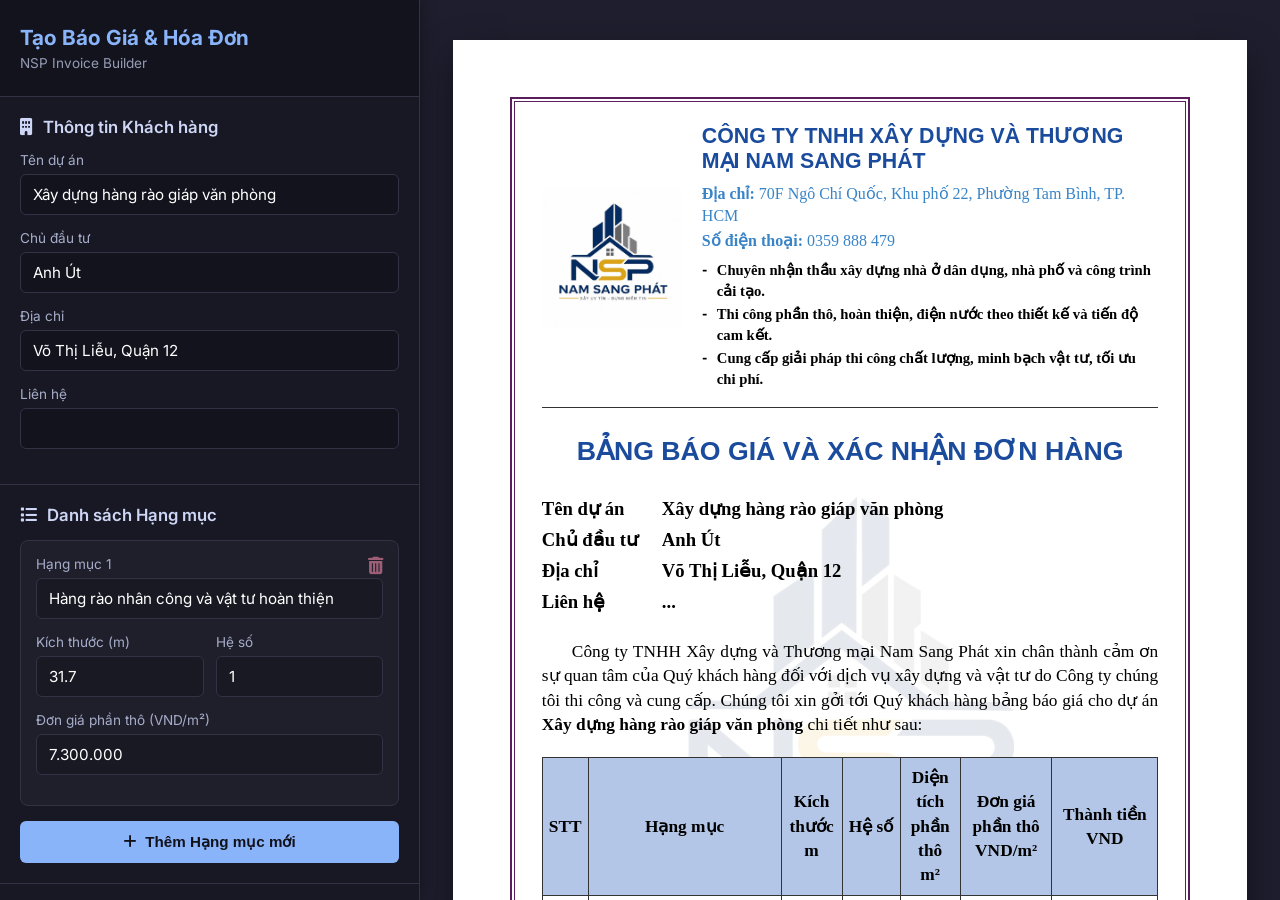
==== index.html @ b82094a4 "Move index.html to root" ====
<!DOCTYPE html>
<html lang="vi">
<head>
    <meta charset="UTF-8">
    <meta name="viewport" content="width=device-width, initial-scale=1.0">
    <title>Trình Tạo Báo Giá - Nam Sang Phát</title>
    <link href="https://fonts.googleapis.com/css2?family=Inter:wght@400;500;600;700&family=Times+New+Roman&display=swap" rel="stylesheet">
    <link rel="stylesheet" href="invoice-generator/style.css">
    <!-- FontAwesome -->
    <link rel="stylesheet" href="https://cdnjs.cloudflare.com/ajax/libs/font-awesome/6.4.0/css/all.min.css">
</head>
<body>
    <div class="app-container">
        <!-- Sidebar / Editor -->
        <aside class="editor-panel no-print">
            <header class="editor-header">
                <h1>Tạo Báo Giá & Hóa Đơn</h1>
                <p>NSP Invoice Builder</p>
            </header>

            <div class="editor-section">
                <h2><i class="fas fa-building"></i> Thông tin Khách hàng</h2>
                <div class="form-group">
                    <label>Tên dự án</label>
                    <input type="text" id="inp-project-name" value="Xây dựng hàng rào giáp văn phòng">
                </div>
                <div class="form-group">
                    <label>Chủ đầu tư</label>
                    <input type="text" id="inp-client-name" value="Anh Út">
                </div>
                <div class="form-group">
                    <label>Địa chỉ</label>
                    <input type="text" id="inp-client-address" value="Võ Thị Liễu, Quận 12">
                </div>
                <div class="form-group">
                    <label>Liên hệ</label>
                    <input type="text" id="inp-client-contact" value="">
                </div>
            </div>

            <div class="editor-section">
                <h2><i class="fas fa-list"></i> Danh sách Hạng mục</h2>
                <div id="editor-items-container">
                    <!-- Items injected here by JS -->
                </div>
                <button id="btn-add-item" class="btn-primary"><i class="fas fa-plus"></i> Thêm Hạng mục mới</button>
            </div>

            <div class="editor-section">
                <h2><i class="fas fa-file-alt"></i> Diễn giải công việc</h2>
                <textarea id="inp-descriptions" rows="8" placeholder="Nhập các bước diễn giải công việc, mỗi bước 1 dòng."></textarea>
            </div>

            <div class="editor-actions">
                <button id="btn-save" class="btn-secondary"><i class="fas fa-save"></i> Lưu Nháp</button>
                <button id="btn-print" class="btn-primary"><i class="fas fa-print"></i> In / Xuất PDF</button>
            </div>
        </aside>

        <!-- Preview Area -->
        <main class="preview-panel">
            <div class="paper-wrapper">
                <div class="a4-paper print-content">
                    <div class="page-border">
                        
                        <div class="invoice-header">
                            <div class="logo-container">
                                <!-- NSP Logo Image -->
                                <img src="invoice-generator/logo.jpg" alt="Nam Sang Phát Logo" class="nsp-logo" style="width: 140px; height: auto;">
                            </div>
                            
                            <div class="company-info">
                                <h2>CÔNG TY TNHH XÂY DỰNG VÀ THƯƠNG MẠI NAM SANG PHÁT</h2>
                                <p><strong>Địa chỉ:</strong> 70F Ngô Chí Quốc, Khu phố 22, Phường Tam Bình, TP. HCM</p>
                                <p><strong>Số điện thoại:</strong> 0359 888 479</p>
                                <ul class="company-features">
                                    <li>Chuyên nhận thầu xây dựng nhà ở dân dụng, nhà phố và công trình cải tạo.</li>
                                    <li>Thi công phần thô, hoàn thiện, điện nước theo thiết kế và tiến độ cam kết.</li>
                                    <li>Cung cấp giải pháp thi công chất lượng, minh bạch vật tư, tối ưu chi phí.</li>
                                </ul>
                            </div>
                        </div>

                        <hr class="header-divider">

                        <div class="invoice-title">
                            <h1>BẢNG BÁO GIÁ VÀ XÁC NHẬN ĐƠN HÀNG</h1>
                        </div>

                        <div class="project-info-grid">
                            <div class="info-label">Tên dự án</div>
                            <div class="info-value" id="out-project-name">...</div>
                            
                            <div class="info-label">Chủ đầu tư</div>
                            <div class="info-value" id="out-client-name">...</div>
                            
                            <div class="info-label">Địa chỉ</div>
                            <div class="info-value" id="out-client-address">...</div>
                            
                            <div class="info-label">Liên hệ</div>
                            <div class="info-value" id="out-client-contact"></div>
                        </div>

                        <div class="invoice-intro">
                            Công ty TNHH Xây dựng và Thương mại Nam Sang Phát xin chân thành cảm ơn sự quan tâm của Quý khách hàng đối với dịch vụ xây dựng và vật tư do Công ty chúng tôi thi công và cung cấp. Chúng tôi xin gởi tới Quý khách hàng bảng báo giá cho dự án <strong id="out-project-name-bold">...</strong> chi tiết như sau:
                        </div>

                        <table class="invoice-table">
                            <thead>
                                <tr>
                                    <th width="5%">STT</th>
                                    <th width="35%">Hạng mục</th>
                                    <th width="10%">Kích thước<br>m</th>
                                    <th width="10%">Hệ số</th>
                                    <th width="10%">Diện tích<br>phần thô<br>m²</th>
                                    <th width="15%">Đơn giá<br>phần thô<br>VND/m²</th>
                                    <th width="15%">Thành tiền<br>VND</th>
                                </tr>
                            </thead>
                            <tbody id="out-table-body">
                                <!-- JS will inject rows here -->
                            </tbody>
                            <tfoot>
                                <tr>
                                    <td colspan="6" class="text-right"><strong>TỔNG CỘNG</strong></td>
                                    <td class="text-right"><strong id="out-total">0</strong></td>
                                </tr>
                            </tfoot>
                        </table>
                        
                        <div class="amount-in-words">
                            Bằng chữ: <span id="out-total-words">Không đồng.</span>
                        </div>

                        <div class="work-descriptions">
                            <div class="work-desc-title">DIỄN GIẢI CÔNG VIỆC</div>
                            <ol id="out-descriptions-list">
                                <!-- JS will inject li here -->
                            </ol>
                        </div>
                        
                    </div>
                </div>
            </div>
        </main>
    </div>
    <script src="invoice-generator/app.js"></script>
</body>
</html>
---- invoice-generator/style.css ----
:root {
    --bg-dark: #11111b;
    --panel-dark: #181825;
    --border-dark: #313244;
    --text-light: #cdd6f4;
    --accent: #89b4fa;
    --accent-hover: #b4befe;
    --danger: #f38ba8;
    
    --paper-bg: #ffffff;
    --paper-text: #000000;
    --nsp-blue: #1A4B9C;
    --nsp-dark-blue: #0A1C40;
    --nsp-gold: #C69E58;
    --table-header: #B4C6E7;
}

* { box-sizing: border-box; margin: 0; padding: 0; }

body {
    font-family: 'Inter', sans-serif;
    background-color: var(--bg-dark);
    color: var(--text-light);
    height: 100vh;
    overflow: hidden;
}

.app-container {
    display: flex;
    height: 100vh;
    width: 100vw;
}

/* Editor Panel */
.editor-panel {
    width: 420px;
    background-color: var(--panel-dark);
    border-right: 1px solid var(--border-dark);
    display: flex;
    flex-direction: column;
    overflow-y: auto;
    flex-shrink: 0;
    box-shadow: 2px 0 15px rgba(0,0,0,0.3);
    z-index: 10;
}

.editor-header {
    padding: 25px 20px;
    border-bottom: 1px solid var(--border-dark);
    background-color: rgba(0,0,0,0.2);
}

.editor-header h1 {
    font-size: 1.3rem;
    color: var(--accent);
    font-weight: 700;
}

.editor-header p {
    font-size: 0.85rem;
    opacity: 0.7;
    margin-top: 5px;
}

.editor-section {
    padding: 20px;
    border-bottom: 1px solid var(--border-dark);
}

.editor-section h2 {
    font-size: 1.05rem;
    margin-bottom: 15px;
    display: flex;
    align-items: center;
    gap: 10px;
    color: var(--text-light);
    font-weight: 600;
}

.form-group {
    margin-bottom: 15px;
}

.form-group label {
    display: block;
    font-size: 0.85rem;
    margin-bottom: 6px;
    color: #a6adc8;
}

.form-group input, .form-group textarea {
    width: 100%;
    padding: 10px 12px;
    background: rgba(0,0,0,0.2);
    border: 1px solid var(--border-dark);
    border-radius: 6px;
    color: white;
    font-family: 'Inter', sans-serif;
    transition: all 0.2s;
    font-size: 0.95rem;
}

.form-group input:focus, .form-group textarea:focus {
    outline: none;
    border-color: var(--accent);
    box-shadow: 0 0 0 2px rgba(137, 180, 250, 0.2);
}

.item-editor-card {
    background: rgba(255,255,255,0.03);
    border: 1px solid var(--border-dark);
    padding: 15px;
    border-radius: 8px;
    margin-bottom: 15px;
    position: relative;
}

.item-editor-card .remove-btn {
    position: absolute;
    top: 15px;
    right: 15px;
    background: none;
    border: none;
    color: var(--danger);
    cursor: pointer;
    font-size: 1.1rem;
    opacity: 0.6;
    transition: opacity 0.2s;
}

.item-editor-card .remove-btn:hover {
    opacity: 1;
}

.item-grid {
    display: grid;
    grid-template-columns: 1fr 1fr;
    gap: 12px;
}

button.btn-primary {
    background-color: var(--accent);
    color: #11111b;
    border: none;
    padding: 12px 15px;
    border-radius: 6px;
    cursor: pointer;
    font-weight: 600;
    width: 100%;
    display: flex;
    align-items: center;
    justify-content: center;
    gap: 8px;
    transition: all 0.2s;
    font-size: 0.95rem;
}

button.btn-primary:hover {
    background-color: var(--accent-hover);
    transform: translateY(-1px);
}

.editor-actions {
    padding: 25px 20px;
    display: flex;
    gap: 12px;
    margin-top: auto;
    background-color: rgba(0,0,0,0.2);
}

button.btn-secondary {
    background-color: transparent;
    color: var(--accent);
    border: 1px solid var(--accent);
    padding: 12px 15px;
    border-radius: 6px;
    cursor: pointer;
    font-weight: 600;
    flex: 1;
    display: flex;
    align-items: center;
    justify-content: center;
    gap: 8px;
    transition: all 0.2s;
    font-size: 0.95rem;
}

button.btn-secondary:hover {
    background-color: rgba(137, 180, 250, 0.1);
}

/* Preview Panel */
.preview-panel {
    flex: 1;
    background-color: #1e1e2e;
    overflow-y: auto;
    padding: 40px;
    display: flex;
    justify-content: center;
    align-items: flex-start;
}

.paper-wrapper {
    position: relative;
}

.a4-paper {
    background-color: var(--paper-bg);
    color: var(--paper-text);
    width: 210mm;
    min-height: 297mm;
    box-shadow: 0 15px 35px rgba(0,0,0,0.4);
    padding: 15mm; 
    font-family: 'Times New Roman', Times, serif;
    font-size: 13pt;
    line-height: 1.4;
    position: relative;
    z-index: 1;
}

.a4-paper::before {
    content: "";
    position: absolute;
    top: 50%;
    left: 50%;
    transform: translate(-50%, -50%);
    width: 70%;
    height: 70%;
    background-image: url('logo.jpg');
    background-repeat: no-repeat;
    background-position: center;
    background-size: contain;
    opacity: 0.1; /* Làm mờ watermark */
    z-index: -1;
    pointer-events: none;
}

.page-border {
    border: 2px solid #5A1E5C;
    outline: 1px solid #5A1E5C;
    outline-offset: -5px;
    min-height: 100%;
    padding: 25px 30px;
}

/* Invoice Header */
.invoice-header {
    display: flex;
    align-items: center;
    gap: 20px;
}

.logo-container {
    width: 140px;
    display: flex;
    flex-direction: column;
    align-items: center;
    text-align: center;
}

.logo-text {
    font-family: Arial, sans-serif;
    font-weight: 800;
    font-size: 26px;
    color: var(--nsp-blue);
    margin-top: -15px;
    letter-spacing: 1px;
}

.logo-name {
    font-family: Arial, sans-serif;
    font-weight: bold;
    font-size: 11px;
    color: var(--nsp-blue);
}

.logo-slogan {
    font-family: Arial, sans-serif;
    font-size: 6px;
    color: #666;
    margin-top: 3px;
    white-space: nowrap;
}

.company-info {
    flex: 1;
}

.company-info h2 {
    font-family: Arial, sans-serif;
    color: var(--nsp-blue);
    font-size: 16pt;
    margin-bottom: 8px;
    line-height: 1.2;
}

.company-info p {
    margin: 2px 0;
    font-size: 12pt;
    color: #3884c7; 
}

.company-features {
    list-style: none;
    margin-top: 8px;
    padding-left: 0;
}

.company-features li {
    font-size: 11pt;
    position: relative;
    padding-left: 15px;
    margin-bottom: 3px;
    font-weight: bold;
}
.company-features li::before {
    content: "˗";
    position: absolute;
    left: 0;
}

.header-divider {
    border: none;
    border-top: 1px solid #333;
    margin: 15px 0 25px 0;
}

.invoice-title {
    text-align: center;
    margin-bottom: 25px;
}

.invoice-title h1 {
    font-family: Arial, sans-serif;
    color: var(--nsp-blue);
    font-size: 20pt;
    font-weight: bold;
}

.project-info-grid {
    display: grid;
    grid-template-columns: 120px 1fr;
    row-gap: 5px;
    font-weight: bold;
    font-size: 14pt;
    margin-bottom: 25px;
}

.invoice-intro {
    text-align: justify;
    text-indent: 30px;
    margin-bottom: 20px;
}

.invoice-table {
    width: 100%;
    border-collapse: collapse;
    margin-bottom: 10px;
    text-align: center;
}

.invoice-table th, .invoice-table td {
    border: 1px solid #333;
    padding: 8px 6px;
    vertical-align: middle;
}

.invoice-table th {
    background-color: var(--table-header);
    font-weight: bold;
}

.invoice-table tfoot td {
    background-color: var(--table-header);
}

.text-right {
    text-align: right;
    padding-right: 12px !important;
}

.amount-in-words {
    font-size: 13pt;
    margin-bottom: 25px;
    font-weight: bold;
}

.amount-in-words span {
    font-style: italic;
    font-weight: normal;
}

.work-descriptions {
    margin-top: 20px;
}

.work-desc-title {
    background-color: #FDF1D7;
    display: inline-block;
    padding: 3px 10px;
    font-size: 13pt;
    font-weight: bold;
    margin-bottom: 10px;
    font-family: Arial, sans-serif;
}

.work-descriptions ol {
    padding-left: 25px;
    text-align: justify;
}
.work-descriptions li {
    margin-bottom: 5px;
}

/* Print Styles */
@media print {
    .no-print, .editor-panel { 
        display: none !important; 
    }
    .app-container { 
        height: auto; 
        overflow: visible; 
        display: block;
    }
    body { 
        background: white; 
        height: auto; 
        overflow: visible; 
    }
    .preview-panel { 
        padding: 0; 
        background: white; 
        display: block; 
    }
    .a4-paper { 
        box-shadow: none; 
        margin: 0; 
        width: 100%; 
        min-height: auto;
        padding: 0; /* Let print dialog handle margins */
    }
    @page {
        size: A4;
        margin: 10mm;
    }
    .page-border {
        border-color: #5A1E5C; 
        outline-color: #5A1E5C;
        -webkit-print-color-adjust: exact;
        print-color-adjust: exact;
    }
    .invoice-table th, .invoice-table tfoot td, .work-desc-title, .logo-container * {
        -webkit-print-color-adjust: exact;
        print-color-adjust: exact;
    }
}
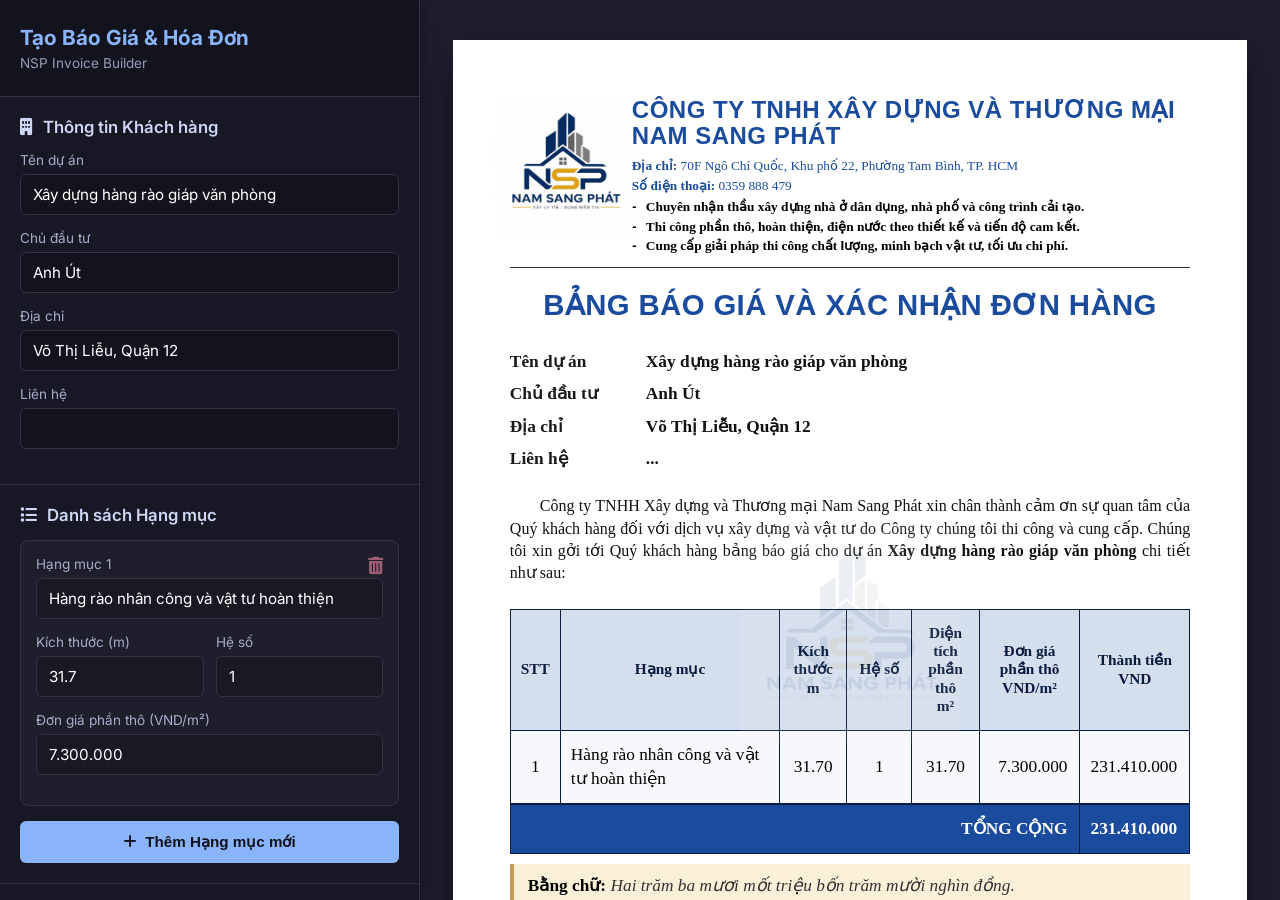
==== commit 48735772: "Move index.html to root" ====
--- a/index.html
+++ b/index.html
@@ -61,7 +61,7 @@
         <main class="preview-panel">
             <div class="paper-wrapper">
                 <div class="a4-paper print-content">
-                    <div class="page-border">
+                <img src="invoice-generator/logo.jpg" alt="" class="watermark-image" aria-hidden="true">
                         
                         <div class="invoice-header">
                             <div class="logo-container">
--- a/invoice-generator/style.css
+++ b/invoice-generator/style.css
@@ -219,39 +219,49 @@
 }
 
 .a4-paper::before {
-    content: "";
+    display: none;
+}
+
+.page-border {
+    border: 7px solid var(--nsp-dark-blue);
+    outline: 8px solid rgba(26, 75, 156, 0.22);
+    outline-offset: -8px;
+    min-height: 100%;
+    padding: 22px 24px;
+    position: relative;
+    background: #ffffff;
+}
+
+/* Watermark image for print and screen */
+.watermark-image {
     position: absolute;
     top: 50%;
     left: 50%;
+    width: 45%;
+    max-width: 220px;
     transform: translate(-50%, -50%);
-    width: 70%;
-    height: 70%;
-    background-image: url('logo.jpg');
-    background-repeat: no-repeat;
-    background-position: center;
-    background-size: contain;
-    opacity: 0.1; /* Làm mờ watermark */
-    z-index: -1;
+    opacity: 0.08;
+    z-index: 0;
     pointer-events: none;
 }
 
-.page-border {
-    border: 2px solid #5A1E5C;
-    outline: 1px solid #5A1E5C;
-    outline-offset: -5px;
-    min-height: 100%;
-    padding: 25px 30px;
+.page-border::before {
+    content: "";
+    position: absolute;
+    inset: 12px;
+    border: 1px dashed rgba(26, 75, 156, 0.32);
+    pointer-events: none;
 }
 
 /* Invoice Header */
 .invoice-header {
     display: flex;
-    align-items: center;
-    gap: 20px;
+    align-items: flex-start;
+    gap: 12px;
 }
 
 .logo-container {
-    width: 140px;
+    width: 110px;
     display: flex;
     flex-direction: column;
     align-items: center;
@@ -284,45 +294,57 @@
 
 .company-info {
     flex: 1;
+    text-align: left;
 }
 
 .company-info h2 {
     font-family: Arial, sans-serif;
     color: var(--nsp-blue);
-    font-size: 16pt;
+    font-size: 18pt;
     margin-bottom: 8px;
-    line-height: 1.2;
+    line-height: 1.1;
+    text-transform: uppercase;
+    letter-spacing: 0.5px;
 }
 
 .company-info p {
     margin: 2px 0;
-    font-size: 12pt;
-    color: #3884c7; 
+    font-size: 10pt;
+    color: #1A4B9C;
+    line-height: 1.3;
+}
+
+.company-info .company-note {
+    font-size: 10pt;
+    margin-top: 4px;
+    color: #333;
+    font-weight: 600;
 }
 
 .company-features {
     list-style: none;
-    margin-top: 8px;
+    margin-top: 4px;
     padding-left: 0;
 }
 
 .company-features li {
-    font-size: 11pt;
+    font-size: 10pt;
     position: relative;
-    padding-left: 15px;
-    margin-bottom: 3px;
-    font-weight: bold;
+    padding-left: 14px;
+    margin-bottom: 1px;
+    font-weight: 600;
 }
 .company-features li::before {
     content: "˗";
     position: absolute;
     left: 0;
+    top: 0;
 }
 
 .header-divider {
     border: none;
     border-top: 1px solid #333;
-    margin: 15px 0 25px 0;
+    margin: 10px 0 16px 0;
 }
 
 .invoice-title {
@@ -333,23 +355,44 @@
 .invoice-title h1 {
     font-family: Arial, sans-serif;
     color: var(--nsp-blue);
-    font-size: 20pt;
+    font-size: 22pt;
     font-weight: bold;
+    letter-spacing: 0.4px;
+    margin: 0;
 }
 
 .project-info-grid {
     display: grid;
-    grid-template-columns: 120px 1fr;
-    row-gap: 5px;
-    font-weight: bold;
-    font-size: 14pt;
-    margin-bottom: 25px;
+    grid-template-columns: 120px minmax(220px, 1fr);
+    row-gap: 8px;
+    column-gap: 16px;
+    font-weight: 600;
+    font-size: 13pt;
+    margin-bottom: 24px;
+}
+
+.project-info-grid .info-label,
+.project-info-grid .info-value {
+    display: block;
+}
+
+.project-info-grid .info-label {
+    text-align: left;
+    color: #1a1a1a;
+}
+
+.project-info-grid .info-value {
+    text-align: left;
+    font-weight: 700;
+    color: #111;
 }
 
 .invoice-intro {
     text-align: justify;
     text-indent: 30px;
-    margin-bottom: 20px;
+    margin-bottom: 24px;
+    font-size: 12pt;
+    color: #111;
 }
 
 .invoice-table {
@@ -360,18 +403,43 @@
 }
 
 .invoice-table th, .invoice-table td {
-    border: 1px solid #333;
-    padding: 8px 6px;
+    border: 1px solid var(--nsp-dark-blue);
+    padding: 12px 10px;
     vertical-align: middle;
 }
 
 .invoice-table th {
-    background-color: var(--table-header);
-    font-weight: bold;
+    background-color: rgba(26, 75, 156, 0.18);
+    color: var(--nsp-dark-blue);
+    font-weight: 700;
+    font-size: 11.5pt;
+    line-height: 1.2;
+}
+
+.invoice-table thead th {
+    padding-top: 14px;
+    padding-bottom: 14px;
+}
+
+.invoice-table tbody tr:nth-child(odd) {
+    background-color: rgba(26, 75, 156, 0.04);
+}
+
+.invoice-table tbody td:nth-child(2) {
+    text-align: left;
+    padding-left: 14px;
+    font-weight: 500;
 }
 
 .invoice-table tfoot td {
-    background-color: var(--table-header);
+    background-color: var(--nsp-blue);
+    color: #ffffff;
+    font-weight: 700;
+    border-top: 2px solid var(--nsp-dark-blue);
+}
+
+.invoice-table tfoot td.text-right {
+    background-color: var(--nsp-blue);
 }
 
 .text-right {
@@ -381,13 +449,17 @@
 
 .amount-in-words {
     font-size: 13pt;
-    margin-bottom: 25px;
+    margin-bottom: 24px;
     font-weight: bold;
+    background-color: #f9f1d7;
+    border-left: 4px solid #c69e58;
+    padding: 10px 14px;
 }
 
 .amount-in-words span {
     font-style: italic;
     font-weight: normal;
+    color: #333;
 }
 
 .work-descriptions {
@@ -439,6 +511,12 @@
         min-height: auto;
         padding: 0; /* Let print dialog handle margins */
     }
+    .watermark-image {
+        opacity: 0.08;
+        -webkit-print-color-adjust: exact;
+        print-color-adjust: exact;
+        display: block;
+    }
     @page {
         size: A4;
         margin: 10mm;
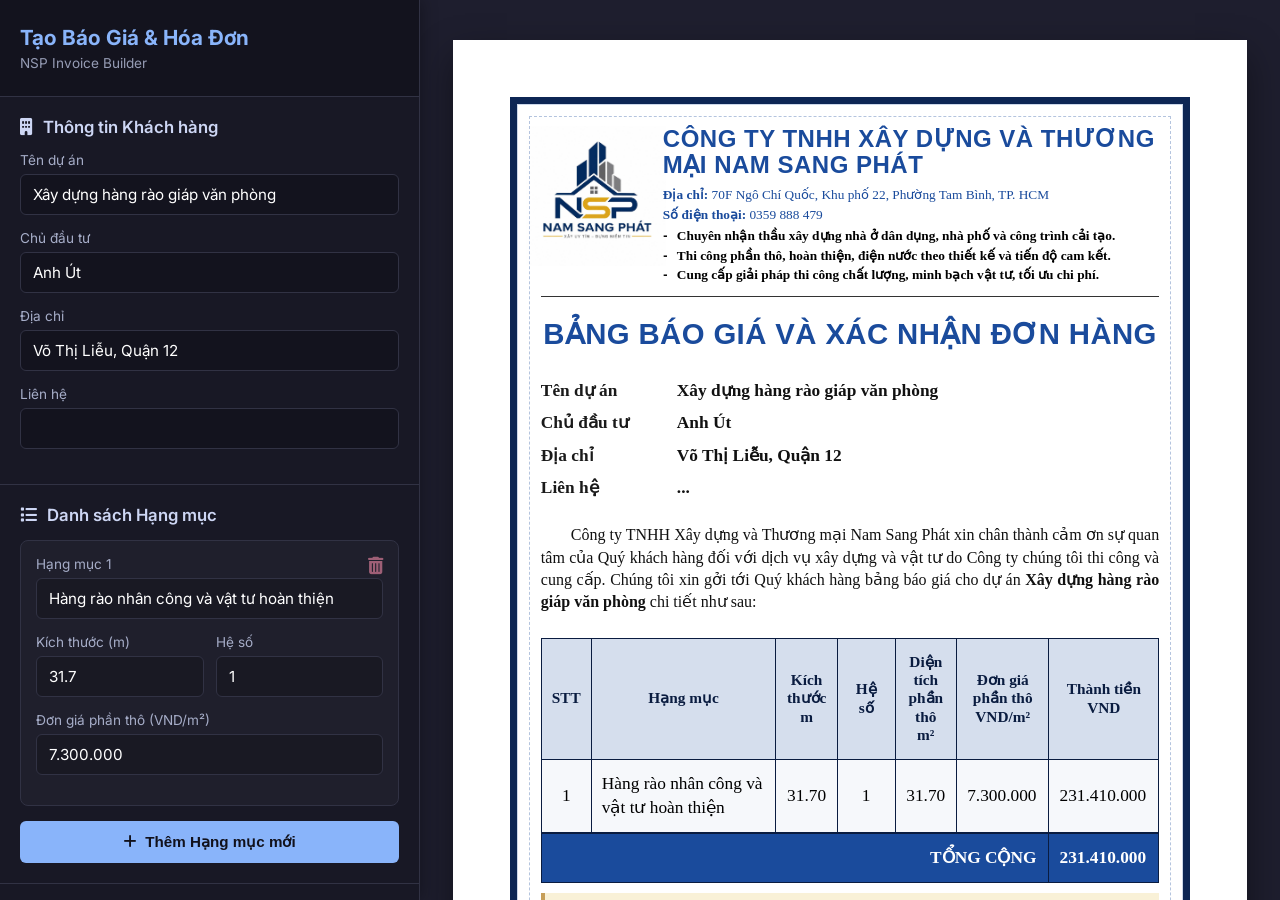
==== commit eead5cda: "Move index.html to root" ====
--- a/index.html
+++ b/index.html
@@ -61,7 +61,8 @@
         <main class="preview-panel">
             <div class="paper-wrapper">
                 <div class="a4-paper print-content">
-                <img src="invoice-generator/logo.jpg" alt="" class="watermark-image" aria-hidden="true">
+                    <img src="invoice-generator/logo.jpg" alt="" class="watermark-image" aria-hidden="true">
+                    <div class="page-border">
                         
                         <div class="invoice-header">
                             <div class="logo-container">
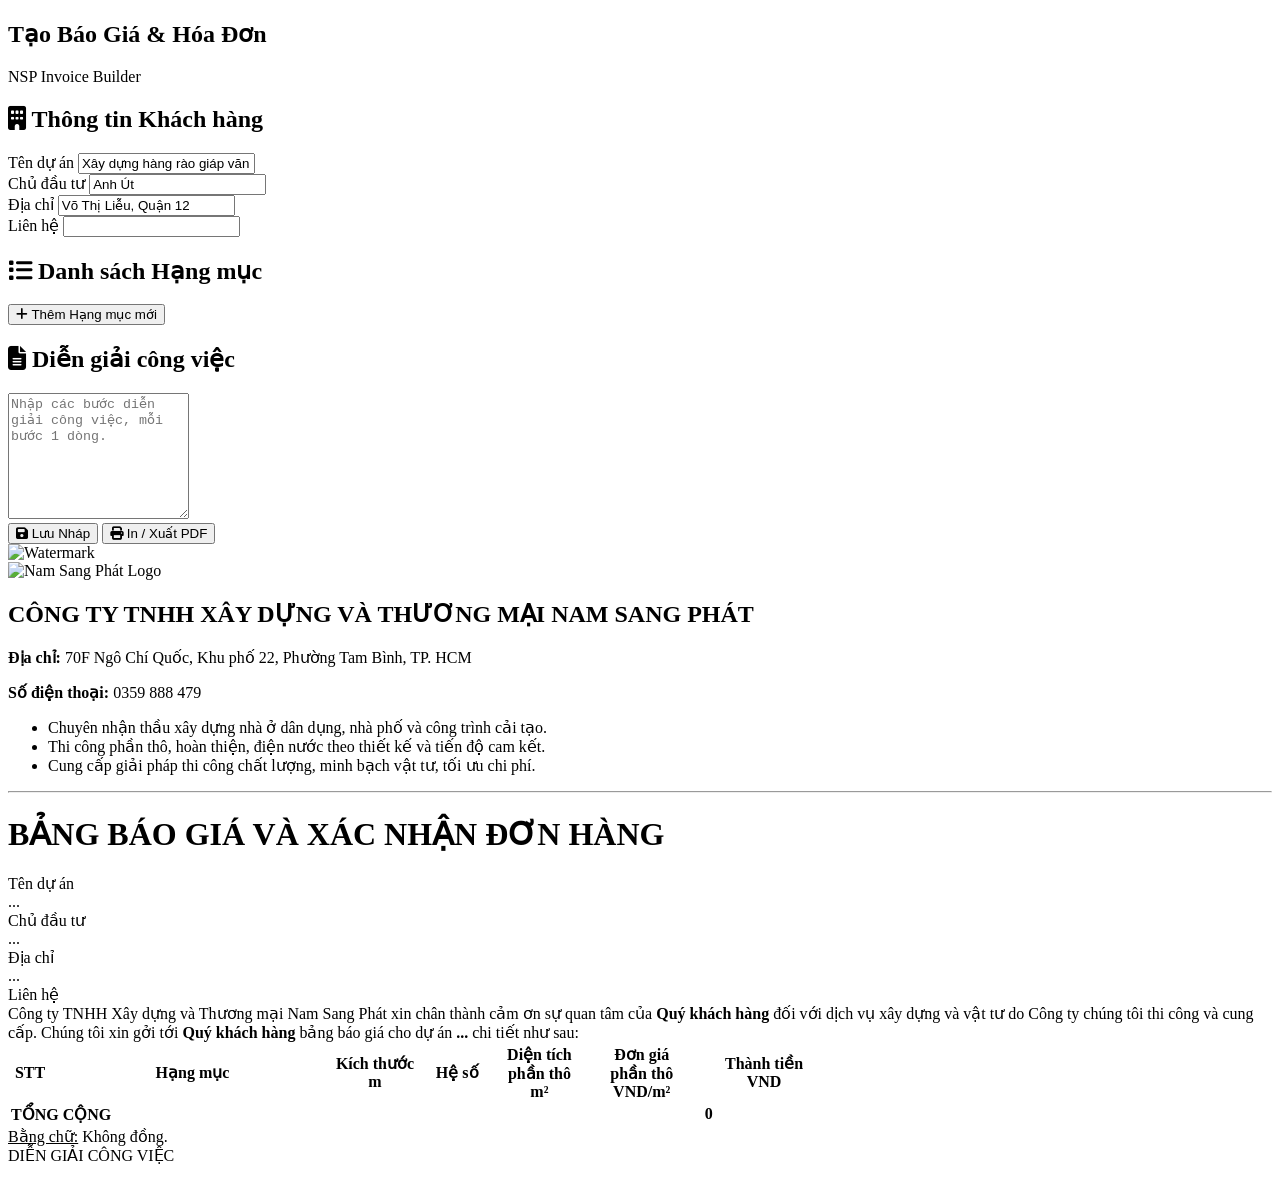
==== commit 5d084f82: "Update stylesheet and script references in index.html" ====
--- a/index.html
+++ b/index.html
@@ -5,7 +5,7 @@
     <meta name="viewport" content="width=device-width, initial-scale=1.0">
     <title>Trình Tạo Báo Giá - Nam Sang Phát</title>
     <link href="https://fonts.googleapis.com/css2?family=Inter:wght@400;500;600;700&family=Times+New+Roman&display=swap" rel="stylesheet">
-    <link rel="stylesheet" href="invoice-generator/style.css">
+    <link rel="stylesheet" href="style.css">
     <!-- FontAwesome -->
     <link rel="stylesheet" href="https://cdnjs.cloudflare.com/ajax/libs/font-awesome/6.4.0/css/all.min.css">
 </head>
@@ -17,7 +17,6 @@
                 <h1>Tạo Báo Giá & Hóa Đơn</h1>
                 <p>NSP Invoice Builder</p>
             </header>
-
             <div class="editor-section">
                 <h2><i class="fas fa-building"></i> Thông tin Khách hàng</h2>
                 <div class="form-group">
@@ -37,7 +36,6 @@
                     <input type="text" id="inp-client-contact" value="">
                 </div>
             </div>
-
             <div class="editor-section">
                 <h2><i class="fas fa-list"></i> Danh sách Hạng mục</h2>
                 <div id="editor-items-container">
@@ -45,29 +43,26 @@
                 </div>
                 <button id="btn-add-item" class="btn-primary"><i class="fas fa-plus"></i> Thêm Hạng mục mới</button>
             </div>
-
             <div class="editor-section">
                 <h2><i class="fas fa-file-alt"></i> Diễn giải công việc</h2>
                 <textarea id="inp-descriptions" rows="8" placeholder="Nhập các bước diễn giải công việc, mỗi bước 1 dòng."></textarea>
             </div>
-
             <div class="editor-actions">
                 <button id="btn-save" class="btn-secondary"><i class="fas fa-save"></i> Lưu Nháp</button>
                 <button id="btn-print" class="btn-primary"><i class="fas fa-print"></i> In / Xuất PDF</button>
             </div>
         </aside>
-
         <!-- Preview Area -->
         <main class="preview-panel">
             <div class="paper-wrapper">
                 <div class="a4-paper print-content">
-                    <img src="invoice-generator/logo.jpg" alt="" class="watermark-image" aria-hidden="true">
+                    <img src="logo.jpg" class="watermark-print" alt="Watermark">
                     <div class="page-border">
                         
                         <div class="invoice-header">
                             <div class="logo-container">
                                 <!-- NSP Logo Image -->
-                                <img src="invoice-generator/logo.jpg" alt="Nam Sang Phát Logo" class="nsp-logo" style="width: 140px; height: auto;">
+                                <img src="logo.jpg" alt="Nam Sang Phát Logo" class="nsp-logo" style="width: 140px; height: auto;">
                             </div>
                             
                             <div class="company-info">
@@ -81,13 +76,10 @@
                                 </ul>
                             </div>
                         </div>
-
                         <hr class="header-divider">
-
                         <div class="invoice-title">
                             <h1>BẢNG BÁO GIÁ VÀ XÁC NHẬN ĐƠN HÀNG</h1>
                         </div>
-
                         <div class="project-info-grid">
                             <div class="info-label">Tên dự án</div>
                             <div class="info-value" id="out-project-name">...</div>
@@ -101,11 +93,9 @@
                             <div class="info-label">Liên hệ</div>
                             <div class="info-value" id="out-client-contact"></div>
                         </div>
-
                         <div class="invoice-intro">
-                            Công ty TNHH Xây dựng và Thương mại Nam Sang Phát xin chân thành cảm ơn sự quan tâm của Quý khách hàng đối với dịch vụ xây dựng và vật tư do Công ty chúng tôi thi công và cung cấp. Chúng tôi xin gởi tới Quý khách hàng bảng báo giá cho dự án <strong id="out-project-name-bold">...</strong> chi tiết như sau:
+                            Công ty TNHH Xây dựng và Thương mại Nam Sang Phát xin chân thành cảm ơn sự quan tâm của <strong>Quý khách hàng</strong> đối với dịch vụ xây dựng và vật tư do Công ty chúng tôi thi công và cung cấp. Chúng tôi xin gởi tới <strong>Quý khách hàng</strong> bảng báo giá cho dự án <strong id="out-project-name-bold">...</strong> chi tiết như sau:
                         </div>
-
                         <table class="invoice-table">
                             <thead>
                                 <tr>
@@ -130,9 +120,8 @@
                         </table>
                         
                         <div class="amount-in-words">
-                            Bằng chữ: <span id="out-total-words">Không đồng.</span>
+                            <span style="text-decoration: underline;">Bằng chữ:</span> <span id="out-total-words">Không đồng.</span>
                         </div>
-
                         <div class="work-descriptions">
                             <div class="work-desc-title">DIỄN GIẢI CÔNG VIỆC</div>
                             <ol id="out-descriptions-list">
@@ -145,6 +134,6 @@
             </div>
         </main>
     </div>
-    <script src="invoice-generator/app.js"></script>
+    <script src="app.js"></script>
 </body>
 </html>
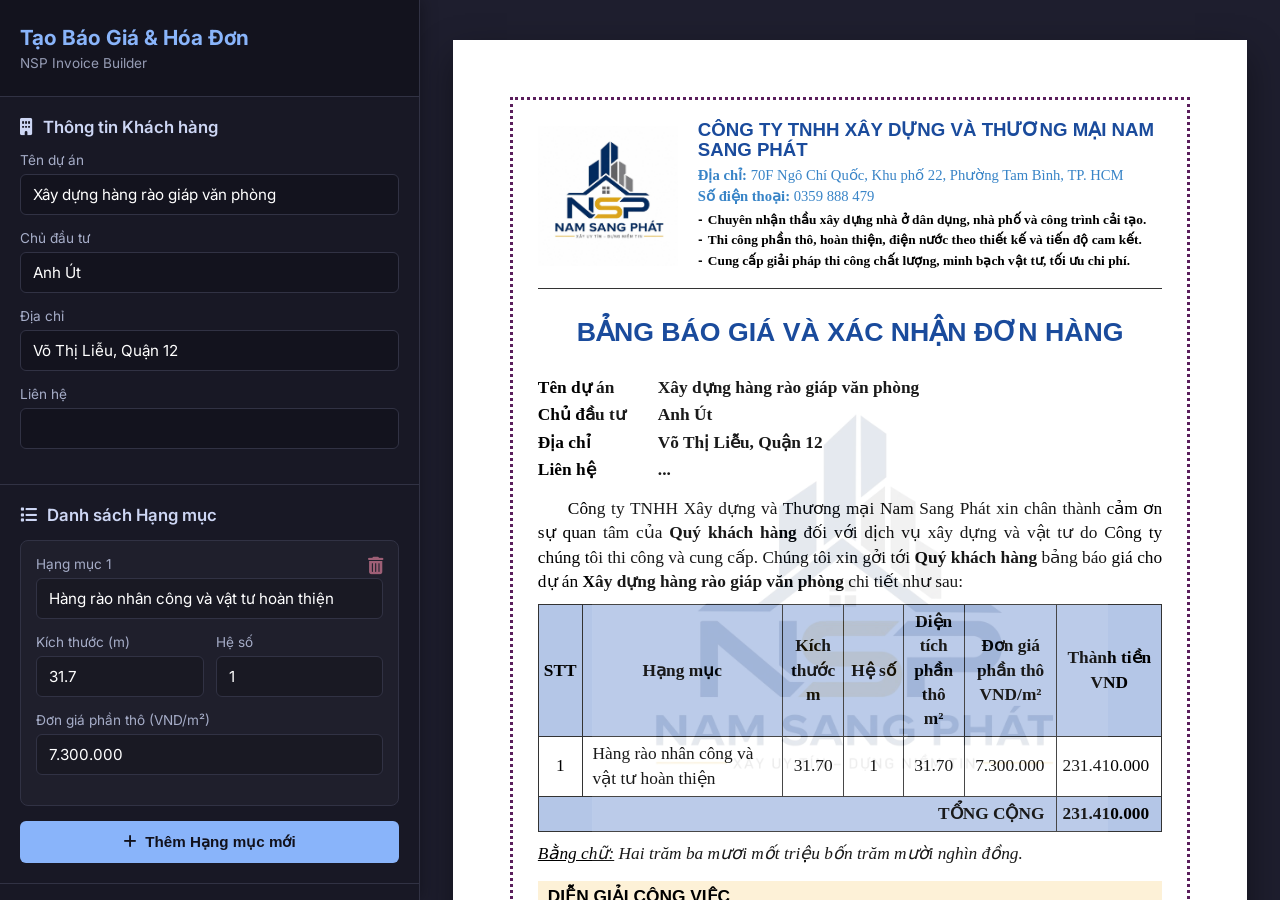
==== commit 41c02d0b: "Change ol to div for descriptions list" ====
--- a/index.html
+++ b/index.html
@@ -124,9 +124,9 @@
                         </div>
                         <div class="work-descriptions">
                             <div class="work-desc-title">DIỄN GIẢI CÔNG VIỆC</div>
-                            <ol id="out-descriptions-list">
-                                <!-- JS will inject li here -->
-                            </ol>
+                            <div id="out-descriptions-list">
+                                <!-- JS will inject div here -->
+                            </div>
                         </div>
                         
                     </div>
--- a/style.css
+++ b/style.css
@@ -0,0 +1,451 @@
+:root {
+    --bg-dark: #11111b;
+    --panel-dark: #181825;
+    --border-dark: #313244;
+    --text-light: #cdd6f4;
+    --accent: #89b4fa;
+    --accent-hover: #b4befe;
+    --danger: #f38ba8;
+    
+    --paper-bg: #ffffff;
+    --paper-text: #000000;
+    --nsp-blue: #1A4B9C;
+    --nsp-dark-blue: #0A1C40;
+    --nsp-gold: #C69E58;
+    --table-header: #B4C6E7;
+}
+
+* { box-sizing: border-box; margin: 0; padding: 0; }
+
+body {
+    font-family: 'Inter', sans-serif;
+    background-color: var(--bg-dark);
+    color: var(--text-light);
+    height: 100vh;
+    overflow: hidden;
+}
+
+.app-container {
+    display: flex;
+    height: 100vh;
+    width: 100vw;
+}
+
+/* Editor Panel */
+.editor-panel {
+    width: 420px;
+    background-color: var(--panel-dark);
+    border-right: 1px solid var(--border-dark);
+    display: flex;
+    flex-direction: column;
+    overflow-y: auto;
+    flex-shrink: 0;
+    box-shadow: 2px 0 15px rgba(0,0,0,0.3);
+    z-index: 10;
+}
+
+.editor-header {
+    padding: 25px 20px;
+    border-bottom: 1px solid var(--border-dark);
+    background-color: rgba(0,0,0,0.2);
+}
+
+.editor-header h1 {
+    font-size: 1.3rem;
+    color: var(--accent);
+    font-weight: 700;
+}
+
+.editor-header p {
+    font-size: 0.85rem;
+    opacity: 0.7;
+    margin-top: 5px;
+}
+
+.editor-section {
+    padding: 20px;
+    border-bottom: 1px solid var(--border-dark);
+}
+
+.editor-section h2 {
+    font-size: 1.05rem;
+    margin-bottom: 15px;
+    display: flex;
+    align-items: center;
+    gap: 10px;
+    color: var(--text-light);
+    font-weight: 600;
+}
+
+.form-group {
+    margin-bottom: 15px;
+}
+
+.form-group label {
+    display: block;
+    font-size: 0.85rem;
+    margin-bottom: 6px;
+    color: #a6adc8;
+}
+
+.form-group input, .form-group textarea {
+    width: 100%;
+    padding: 10px 12px;
+    background: rgba(0,0,0,0.2);
+    border: 1px solid var(--border-dark);
+    border-radius: 6px;
+    color: white;
+    font-family: 'Inter', sans-serif;
+    transition: all 0.2s;
+    font-size: 0.95rem;
+}
+
+.form-group input:focus, .form-group textarea:focus {
+    outline: none;
+    border-color: var(--accent);
+    box-shadow: 0 0 0 2px rgba(137, 180, 250, 0.2);
+}
+
+.item-editor-card {
+    background: rgba(255,255,255,0.03);
+    border: 1px solid var(--border-dark);
+    padding: 15px;
+    border-radius: 8px;
+    margin-bottom: 15px;
+    position: relative;
+}
+
+.item-editor-card .remove-btn {
+    position: absolute;
+    top: 15px;
+    right: 15px;
+    background: none;
+    border: none;
+    color: var(--danger);
+    cursor: pointer;
+    font-size: 1.1rem;
+    opacity: 0.6;
+    transition: opacity 0.2s;
+}
+
+.item-editor-card .remove-btn:hover {
+    opacity: 1;
+}
+
+.item-grid {
+    display: grid;
+    grid-template-columns: 1fr 1fr;
+    gap: 12px;
+}
+
+button.btn-primary {
+    background-color: var(--accent);
+    color: #11111b;
+    border: none;
+    padding: 12px 15px;
+    border-radius: 6px;
+    cursor: pointer;
+    font-weight: 600;
+    width: 100%;
+    display: flex;
+    align-items: center;
+    justify-content: center;
+    gap: 8px;
+    transition: all 0.2s;
+    font-size: 0.95rem;
+}
+
+button.btn-primary:hover {
+    background-color: var(--accent-hover);
+    transform: translateY(-1px);
+}
+
+.editor-actions {
+    padding: 25px 20px;
+    display: flex;
+    gap: 12px;
+    margin-top: auto;
+    background-color: rgba(0,0,0,0.2);
+}
+
+button.btn-secondary {
+    background-color: transparent;
+    color: var(--accent);
+    border: 1px solid var(--accent);
+    padding: 12px 15px;
+    border-radius: 6px;
+    cursor: pointer;
+    font-weight: 600;
+    flex: 1;
+    display: flex;
+    align-items: center;
+    justify-content: center;
+    gap: 8px;
+    transition: all 0.2s;
+    font-size: 0.95rem;
+}
+
+button.btn-secondary:hover {
+    background-color: rgba(137, 180, 250, 0.1);
+}
+
+/* Preview Panel */
+.preview-panel {
+    flex: 1;
+    background-color: #1e1e2e;
+    overflow-y: auto;
+    padding: 40px;
+    display: flex;
+    justify-content: center;
+    align-items: flex-start;
+}
+
+.paper-wrapper {
+    position: relative;
+}
+
+.a4-paper {
+    background-color: var(--paper-bg);
+    color: var(--paper-text);
+    width: 210mm;
+    min-height: 297mm;
+    box-shadow: 0 15px 35px rgba(0,0,0,0.4);
+    padding: 15mm; 
+    font-family: 'Times New Roman', Times, serif;
+    font-size: 13pt;
+    line-height: 1.4;
+    position: relative;
+    z-index: 1;
+}
+
+.watermark-print {
+    position: absolute;
+    top: 50%;
+    left: 50%;
+    transform: translate(-50%, -50%);
+    width: 65%;
+    opacity: 0.1; /* Làm mờ watermark */
+    z-index: 0;
+    pointer-events: none;
+}
+
+.page-border {
+    border: 3px dotted #5A1E5C;
+    outline: none;
+    min-height: 100%;
+    padding: 20px 25px;
+}
+
+/* Invoice Header */
+.invoice-header {
+    display: flex;
+    align-items: center;
+    gap: 20px;
+}
+
+.logo-container {
+    width: 140px;
+    display: flex;
+    flex-direction: column;
+    align-items: center;
+    text-align: center;
+}
+
+.logo-text {
+    font-family: Arial, sans-serif;
+    font-weight: 800;
+    font-size: 26px;
+    color: var(--nsp-blue);
+    margin-top: -15px;
+    letter-spacing: 1px;
+}
+
+.logo-name {
+    font-family: Arial, sans-serif;
+    font-weight: bold;
+    font-size: 11px;
+    color: var(--nsp-blue);
+}
+
+.logo-slogan {
+    font-family: Arial, sans-serif;
+    font-size: 6px;
+    color: #666;
+    margin-top: 3px;
+    white-space: nowrap;
+}
+
+.company-info {
+    flex: 1;
+}
+
+.company-info h2 {
+    font-family: Arial, sans-serif;
+    color: var(--nsp-blue);
+    font-size: 14pt;
+    margin-bottom: 4px;
+    line-height: 1.1;
+}
+
+.company-info p {
+    margin: 1px 0;
+    font-size: 11pt;
+    color: #3884c7; 
+}
+
+.company-features {
+    list-style: none;
+    margin-top: 4px;
+    padding-left: 0;
+}
+
+.company-features li {
+    font-size: 10pt;
+    position: relative;
+    padding-left: 10px;
+    margin-bottom: 2px;
+    font-weight: bold;
+}
+.company-features li::before {
+    content: "˗";
+    position: absolute;
+    left: 0;
+}
+
+.header-divider {
+    border: none;
+    border-top: 1px solid #333;
+    margin: 15px 0 25px 0;
+}
+
+.invoice-title {
+    text-align: center;
+    margin-bottom: 25px;
+}
+
+.invoice-title h1 {
+    font-family: Arial, sans-serif;
+    color: var(--nsp-blue);
+    font-size: 20pt;
+    font-weight: bold;
+}
+
+.project-info-grid {
+    display: grid;
+    grid-template-columns: 120px 1fr;
+    row-gap: 3px;
+    font-weight: bold;
+    font-size: 13pt;
+    margin-bottom: 15px;
+}
+
+.invoice-intro {
+    text-align: justify;
+    text-indent: 30px;
+    margin-bottom: 10px;
+    line-height: 1.4;
+}
+
+.invoice-table {
+    width: 100%;
+    border-collapse: collapse;
+    margin-bottom: 10px;
+    text-align: center;
+}
+
+.invoice-table th, .invoice-table td {
+    border: 1px solid #333;
+    padding: 5px;
+    vertical-align: middle;
+}
+
+.invoice-table th {
+    background-color: var(--table-header);
+    font-weight: bold;
+}
+
+.invoice-table tfoot td {
+    background-color: var(--table-header);
+}
+
+.text-right {
+    text-align: right;
+    padding-right: 12px !important;
+}
+
+.amount-in-words {
+    font-size: 13pt;
+    margin-bottom: 15px;
+    font-weight: bold;
+}
+
+.amount-in-words span {
+    font-style: italic;
+    font-weight: normal;
+}
+
+.work-descriptions {
+    margin-top: 10px;
+}
+
+.work-desc-title {
+    background-color: #FDF1D7;
+    display: block;
+    padding: 3px 10px;
+    font-size: 13pt;
+    font-weight: bold;
+    margin-bottom: 5px;
+    font-family: Arial, sans-serif;
+}
+
+.work-descriptions ol {
+    padding-left: 25px;
+    text-align: justify;
+    line-height: 1.3;
+}
+.work-descriptions li {
+    margin-bottom: 2px;
+}
+
+/* Print Styles */
+@media print {
+    .no-print, .editor-panel { 
+        display: none !important; 
+    }
+    .app-container { 
+        height: auto; 
+        overflow: visible; 
+        display: block;
+    }
+    body { 
+        background: white; 
+        height: auto; 
+        overflow: visible; 
+    }
+    .preview-panel { 
+        padding: 0; 
+        background: white; 
+        display: block; 
+    }
+    .a4-paper { 
+        box-shadow: none; 
+        margin: 0; 
+        width: 100%; 
+        min-height: auto;
+        padding: 0; /* Let print dialog handle margins */
+    }
+    @page {
+        size: A4;
+        margin: 10mm;
+    }
+    .page-border {
+        border-color: #5A1E5C; 
+        outline-color: #5A1E5C;
+        -webkit-print-color-adjust: exact;
+        print-color-adjust: exact;
+    }
+    .invoice-table th, .invoice-table tfoot td, .work-desc-title, .logo-container * {
+        -webkit-print-color-adjust: exact;
+        print-color-adjust: exact;
+    }
+}
